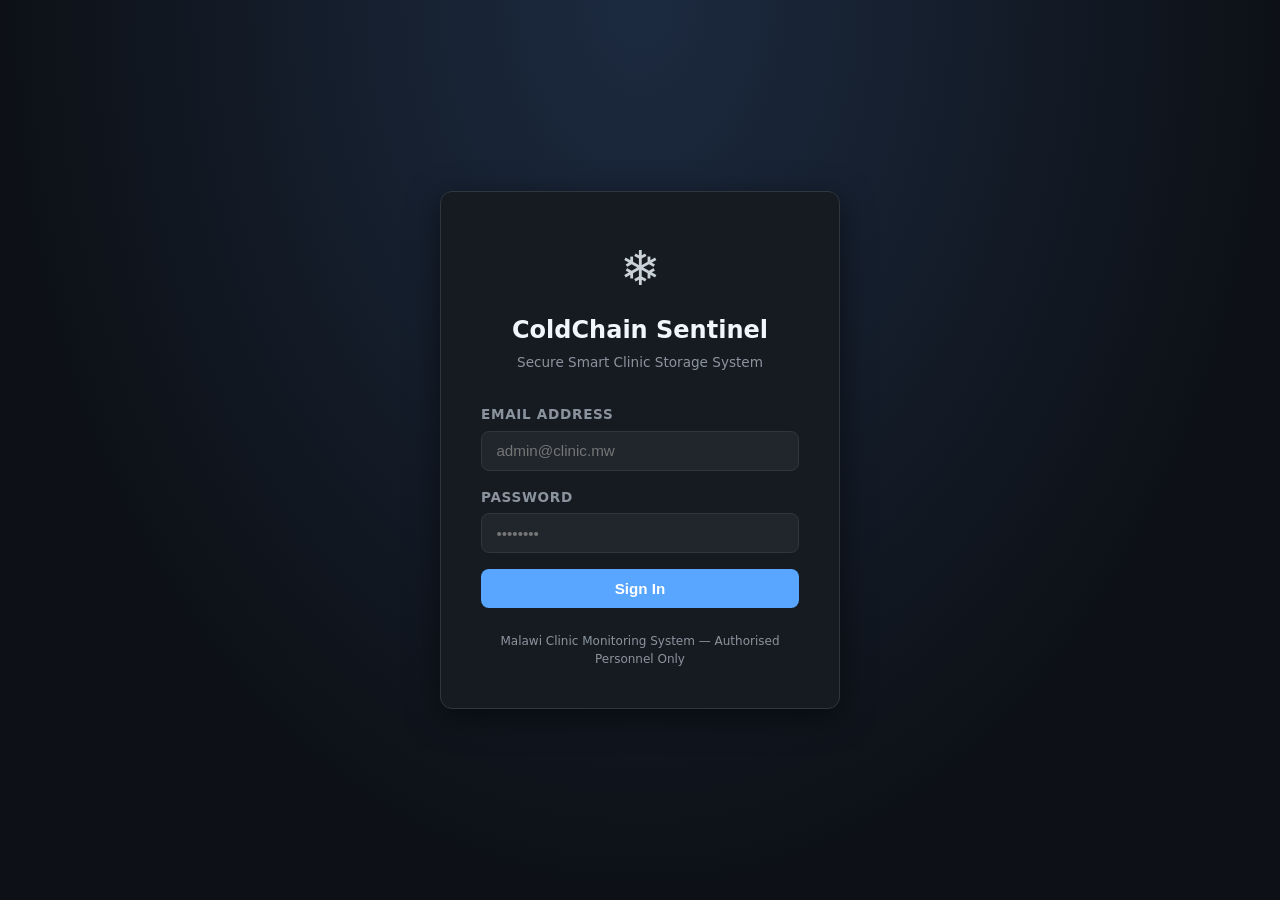
==== index.html @ 16b0f141 "Add vercel.json for static deployment" ====
<!DOCTYPE html>
<html lang="en">
<head>
  <meta charset="UTF-8" />
  <meta name="viewport" content="width=device-width, initial-scale=1.0" />
  <title>ColdChain Sentinel – Dashboard</title>
  <link rel="stylesheet" href="styles.css" />
</head>
<body>

<!-- ─── ALERT AUDIO ─────────────────────────────────────────── -->
<!-- Web Audio API used in app.js; no external files needed -->

<div class="dashboard">

  <!-- TOPBAR -->
  <header class="topbar">
    <div class="topbar-brand">
      <span class="icon">❄️</span>
      <span>ColdChain Sentinel</span>
    </div>
    <div class="topbar-right">
      <div class="live-dot"></div>
      <span class="live-label" id="lastUpdate">Connecting…</span>
      <span class="user-tag" id="userTag">—</span>
      <button class="btn-outline" id="logoutBtn">Logout</button>
    </div>
  </header>

  <!-- MAIN CONTENT -->
  <main class="content">

    <!-- CRITICAL ALERT BANNER -->
    <div class="alert-banner hidden" id="alertBanner">
      <span class="alert-icon">🚨</span>
      <span id="alertText">Critical condition detected</span>
    </div>

    <!-- ENVIRONMENTAL STATUS -->
    <div class="section">
      <p class="section-title">Environmental Status</p>
      <div class="stat-grid">

        <div class="stat-card" id="cardTemp">
          <div class="stat-label">🌡 Temperature</div>
          <div class="stat-value" id="valTemp">--.-</div>
          <div class="stat-sub">°Celsius — threshold 28°C</div>
        </div>

        <div class="stat-card" id="cardHum">
          <div class="stat-label">💧 Humidity</div>
          <div class="stat-value" id="valHum">--.-</div>
          <div class="stat-sub">% Relative Humidity</div>
        </div>

        <div class="stat-card" id="cardGas">
          <div class="stat-label">☁️ Gas Status</div>
          <div class="stat-value" id="valGas">---</div>
          <div class="stat-sub">MQ-2 Digital Output</div>
        </div>

        <div class="stat-card" id="cardPower">
          <div class="stat-label">⚡ Power Source</div>
          <div class="stat-value" id="valPower">---</div>
          <div class="stat-sub" id="subPower">Monitoring grid input</div>
        </div>

      </div>
    </div>

    <!-- FAN STATES -->
    <div>
      <p class="section-title">Ventilation Fans</p>
      <div class="fan-grid">
        <div class="fan-card" id="fanGasCard">
          <div class="fan-icon">🌀</div>
          <div class="fan-name">Gas Ventilation Fan</div>
          <div class="fan-state" id="fanGasState">OFF</div>
        </div>
        <div class="fan-card" id="fanTempCard">
          <div class="fan-icon">🌀</div>
          <div class="fan-name">Temperature Cooling Fan</div>
          <div class="fan-state" id="fanTempState">OFF</div>
        </div>
      </div>
    </div>

    <!-- BOTTOM ROW: recent alerts + event logs -->
    <div class="bottom-row">

      <!-- RECENT ALERTS -->
      <div>
        <p class="section-title">Recent Alerts</p>
        <div class="log-panel">
          <div class="log-header">
            <h3>Active Alerts</h3>
            <span id="alertCount" class="log-badge badge-red">0</span>
          </div>
          <div class="log-list" id="alertList">
            <div class="log-row" style="color:var(--text-dim);">
              <span class="log-time">—</span>
              <span>—</span>
              <span>No active alerts</span>
            </div>
          </div>
        </div>
      </div>

      <!-- EVENT LOG -->
      <div>
        <p class="section-title">Event Log</p>
        <div class="log-panel">
          <div class="log-header">
            <h3>Access &amp; Environment Log</h3>
            <button class="btn-outline" id="refreshLog">↻ Refresh</button>
          </div>
          <div class="log-list" id="eventLog">
            <div class="log-row" style="color:var(--text-dim);">
              <span class="log-time">Loading…</span>
              <span>—</span>
              <span>—</span>
            </div>
          </div>
        </div>
      </div>

    </div><!-- /bottom-row -->

  </main><!-- /content -->
</div><!-- /dashboard -->

<script src="app.js"></script>
</body>
</html>
---- styles.css ----
/* ============================================================
   ColdChain Sentinel – Stylesheet
   Clean, clinical UI with status-driven colour coding
   ============================================================ */

/* ─── RESET & BASE ─────────────────────────────────────────── */
*, *::before, *::after { box-sizing: border-box; margin: 0; padding: 0; }

:root {
  --bg:           #0d1117;
  --surface:      #161b22;
  --surface-2:    #21262d;
  --border:       #30363d;
  --text:         #c9d1d9;
  --text-dim:     #8b949e;
  --text-bright:  #f0f6fc;

  --blue:         #58a6ff;
  --green:        #3fb950;
  --yellow:       #d29922;
  --red:          #f85149;
  --orange:       #e3823a;
  --teal:         #39d353;

  --card-radius:  12px;
  --gap:          1.25rem;
  --font:         'Segoe UI', system-ui, -apple-system, sans-serif;
}

html, body {
  height: 100%;
  background: var(--bg);
  color: var(--text);
  font-family: var(--font);
  font-size: 16px;
  line-height: 1.5;
}

/* ─── LOGIN PAGE ───────────────────────────────────────────── */
.login-page {
  display: flex;
  align-items: center;
  justify-content: center;
  min-height: 100vh;
  background: radial-gradient(ellipse at 50% 0%, #1c2a40 0%, var(--bg) 70%);
}

.login-card {
  background: var(--surface);
  border: 1px solid var(--border);
  border-radius: var(--card-radius);
  padding: 2.5rem;
  width: 100%;
  max-width: 400px;
  box-shadow: 0 8px 32px rgba(0,0,0,0.5);
  animation: fadeIn 0.8s ease-out;
}

.login-logo {
  text-align: center;
  margin-bottom: 2rem;
}

.logo-icon { font-size: 3rem; margin-bottom: 0.5rem; }

.login-logo h1 {
  font-size: 1.5rem;
  font-weight: 700;
  color: var(--text-bright);
}

.login-logo .subtitle {
  color: var(--text-dim);
  font-size: 0.85rem;
  margin-top: 0.25rem;
}

/* ─── FORM ─────────────────────────────────────────────────── */
.login-form { display: flex; flex-direction: column; gap: 1rem; }

.form-group { display: flex; flex-direction: column; gap: 0.4rem; }

.form-group label {
  font-size: 0.85rem;
  font-weight: 600;
  color: var(--text-dim);
  text-transform: uppercase;
  letter-spacing: 0.05em;
}

input[type="email"],
input[type="password"],
input[type="text"] {
  background: var(--surface-2);
  border: 1px solid var(--border);
  border-radius: 8px;
  color: var(--text-bright);
  padding: 0.65rem 0.9rem;
  font-size: 0.95rem;
  outline: none;
  transition: border-color 0.2s;
  width: 100%;
}

input:focus { border-color: var(--blue); }

.error-msg {
  background: rgba(248,81,73,0.15);
  border: 1px solid var(--red);
  border-radius: 6px;
  color: var(--red);
  padding: 0.6rem 0.9rem;
  font-size: 0.85rem;
}

@keyframes fadeIn {
  from {
    opacity: 0;
    transform: translateY(20px);
  }
  to {
    opacity: 1;
    transform: translateY(0);
  }
}

/* ─── BUTTONS ──────────────────────────────────────────────── */
.btn-primary {
  background: var(--blue);
  border: none;
  border-radius: 8px;
  color: #fff;
  cursor: pointer;
  font-size: 0.95rem;
  font-weight: 600;
  padding: 0.7rem 1.2rem;
  transition: background 0.2s, opacity 0.2s;
  display: inline-flex;
  align-items: center;
  justify-content: center;
  gap: 0.5rem;
}

.btn-primary:hover { background: #79b8ff; }
.btn-primary:disabled { opacity: 0.6; cursor: not-allowed; }
.btn-full { width: 100%; }

.btn-outline {
  background: transparent;
  border: 1px solid var(--border);
  border-radius: 8px;
  color: var(--text);
  cursor: pointer;
  font-size: 0.85rem;
  padding: 0.4rem 0.8rem;
  transition: border-color 0.2s, color 0.2s;
}

.btn-outline:hover { border-color: var(--blue); color: var(--blue); }

/* ─── SPINNER ──────────────────────────────────────────────── */
.spinner {
  width: 16px; height: 16px;
  border: 2px solid rgba(255,255,255,0.3);
  border-top-color: #fff;
  border-radius: 50%;
  animation: spin 0.7s linear infinite;
}
@keyframes spin { to { transform: rotate(360deg); } }

.login-footer {
  text-align: center;
  color: var(--text-dim);
  font-size: 0.75rem;
  margin-top: 1.5rem;
}

/* ─── DASHBOARD LAYOUT ─────────────────────────────────────── */
.dashboard {
  display: grid;
  grid-template-rows: 56px 1fr;
  min-height: 100vh;
}

/* ─── TOPBAR ───────────────────────────────────────────────── */
.topbar {
  display: flex;
  align-items: center;
  justify-content: space-between;
  padding: 0 1.5rem;
  background: rgba(16, 23, 30, 0.70);
  border-bottom: 1px solid rgba(255,255,255,0.08);
  backdrop-filter: blur(8px);
  -webkit-backdrop-filter: blur(8px);
  position: sticky;
  top: 0;
  z-index: 100;
  box-shadow: 0 8px 20px rgba(0,0,0,0.35);
  border-radius: 0 0 14px 14px;
}


.topbar-brand {
  display: flex;
  align-items: center;
  gap: 0.6rem;
  font-weight: 700;
  font-size: 1.2rem;
  color: var(--text-bright);
}

.topbar-brand .icon { font-size: 1.3rem; }

.topbar-right {
  display: flex;
  align-items: center;
  gap: 0.8rem;
}

.live-dot {
  width: 8px; height: 8px;
  background: var(--green);
  border-radius: 50%;
  animation: pulse 2s infinite;
}
@keyframes pulse {
  0%, 100% { opacity: 1; }
  50%       { opacity: 0.3; }
}

.live-label { font-size: 0.8rem; color: var(--text-dim); }

.user-tag {
  background: var(--surface-2);
  border: 1px solid var(--border);
  border-radius: 20px;
  padding: 0.25rem 0.75rem;
  font-size: 0.8rem;
  color: var(--text-dim);
}

/* ─── MAIN CONTENT ─────────────────────────────────────────── */
.content {
  padding: 1.5rem;
  display: flex;
  flex-direction: column;
  gap: var(--gap);
  overflow-y: auto;
}

/* ─── SECTION TITLE ────────────────────────────────────────── */
.section-title {
  font-size: 0.85rem;
  font-weight: 800;
  text-transform: uppercase;
  letter-spacing: 0.12em;
  color: var(--text-bright);
  margin-bottom: 0.4rem;
  text-align: center;
}

/* ─── STAT GRID ────────────────────────────────────────────── */
.stat-grid {
  display: grid;
  grid-template-columns: repeat(auto-fit, minmax(170px, 1fr));
  gap: 0.8rem;
  max-width: 760px;
  margin: 0 auto;
}

@media (max-width: 768px) {
  .stat-grid { grid-template-columns: repeat(auto-fit, minmax(140px, 1fr)); }
  .stat-card { padding: 0.95rem; }
  .stat-label { font-size: 0.68rem; }
  .stat-value { font-size: 1.45rem; }
  .stat-sub { font-size: 0.72rem; }
  .fan-name { font-size: 0.88rem; }
  .fan-state { font-size: 1rem; }
}


/* ─── STAT CARD ────────────────────────────────────────────── */
.stat-card {
  background: var(--surface);
  border: 1px solid var(--border);
  border-radius: var(--card-radius);
  padding: 1.2rem;
  display: flex;
  flex-direction: column;
  align-items: center;
  text-align: center;
  gap: 0.5rem;
  transition: border-color 0.3s;
}

.stat-card.alert  { border-color: var(--red);    background: rgba(248,81,73,0.07); }
.stat-card.warn   { border-color: var(--yellow);  background: rgba(210,153,34,0.07); }
.stat-card.ok     { border-color: var(--green);   background: rgba(63,185,80,0.07); }

.stat-label {
  font-size: 0.75rem;
  font-weight: 600;
  text-transform: uppercase;
  letter-spacing: 0.06em;
  color: var(--text-dim);
  display: flex;
  align-items: center;
  gap: 0.4rem;
}

.stat-value {
  font-size: 2rem;
  font-weight: 700;
  color: var(--text-bright);
  line-height: 1;
}

.stat-value.red    { color: var(--red); }
.stat-value.green  { color: var(--green); }
.stat-value.yellow { color: var(--yellow); }
.stat-value.blue   { color: var(--blue); }

.stat-sub {
  font-size: 0.78rem;
  color: var(--text-dim);
}

/* ─── ALERT BANNER ─────────────────────────────────────────── */
.alert-banner {
  background: rgba(248,81,73,0.12);
  border: 1px solid var(--red);
  border-radius: var(--card-radius);
  padding: 0.9rem 1.2rem;
  display: flex;
  align-items: center;
  gap: 0.75rem;
  color: #ff8080;
  font-weight: 600;
  font-size: 0.9rem;
}

.alert-banner .alert-icon { font-size: 1.4rem; }
.alert-banner.hidden { display: none; }

/* ─── LOG PANEL ────────────────────────────────────────────── */
.log-panel {
  background: var(--surface);
  border: 1px solid var(--border);
  border-radius: var(--card-radius);
  overflow: hidden;
}

.log-header {
  display: flex;
  align-items: center;
  justify-content: space-between;
  padding: 0.8rem 1.2rem;
  border-bottom: 1px solid var(--border);
}

.log-header h3 {
  font-size: 0.9rem;
  font-weight: 600;
  color: var(--text-bright);
}

.log-list {
  max-height: 320px;
  overflow-y: auto;
}

.log-row {
  display: grid;
  grid-template-columns: 160px 140px 1fr;
  align-items: center;
  gap: 0.75rem;
  padding: 0.6rem 1.2rem;
  border-bottom: 1px solid var(--border);
  font-size: 0.82rem;
  transition: background 0.15s;
}

.log-row:hover { background: var(--surface-2); }
.log-row:last-child { border-bottom: none; }

.log-time { color: var(--text-dim); font-family: monospace; }

.log-badge {
  display: inline-block;
  padding: 0.15rem 0.5rem;
  border-radius: 20px;
  font-size: 0.72rem;
  font-weight: 700;
  text-transform: uppercase;
}

.badge-green  { background: rgba(63,185,80,0.2);   color: var(--green); }
.badge-red    { background: rgba(248,81,73,0.2);    color: var(--red); }
.badge-yellow { background: rgba(210,153,34,0.2);   color: var(--yellow); }
.badge-blue   { background: rgba(88,166,255,0.2);   color: var(--blue); }
.badge-orange { background: rgba(227,130,58,0.2);   color: var(--orange); }

/* ─── FAN STATUS CARDS ─────────────────────────────────────── */
.fan-grid {
  display: grid;
  grid-template-columns: 1fr 1fr;
  gap: var(--gap);
}

.fan-card {
  background: var(--surface);
  border: 1px solid var(--border);
  border-radius: var(--card-radius);
  padding: 1.2rem;
  text-align: center;
  transition: border-color 0.3s;
}

.fan-card.on  { border-color: var(--blue); }
.fan-card.off { border-color: var(--border); }

.fan-icon { font-size: 2.5rem; transition: transform 0.3s; }
.fan-card.on .fan-icon { animation: rotate 1.5s linear infinite; }
@keyframes rotate { to { transform: rotate(360deg); } }

 .fan-name { font-size: 0.95rem; color: var(--text-bright); margin-top: 0.4rem; font-weight: 700; text-transform: uppercase; }
 .fan-state { font-size: 1.05rem; font-weight: 800; margin-top: 0.2rem; }
.fan-card.on  .fan-state { color: var(--blue); }
.fan-card.off .fan-state { color: var(--text-dim); }

/* ─── BOTTOM ROW ───────────────────────────────────────────── */
.bottom-row {
  display: grid;
  grid-template-columns: 1fr 2fr;
  gap: var(--gap);
}

@media (max-width: 768px) {
  .bottom-row { grid-template-columns: 1fr; }
  .stat-grid  { grid-template-columns: 1fr 1fr; }
  .fan-grid   { grid-template-columns: 1fr 1fr; }
  .log-row    { grid-template-columns: 120px 110px 1fr; }
}

/* ─── SCROLL ───────────────────────────────────────────────── */
::-webkit-scrollbar { width: 6px; }
::-webkit-scrollbar-track { background: transparent; }
::-webkit-scrollbar-thumb { background: var(--border); border-radius: 3px; }
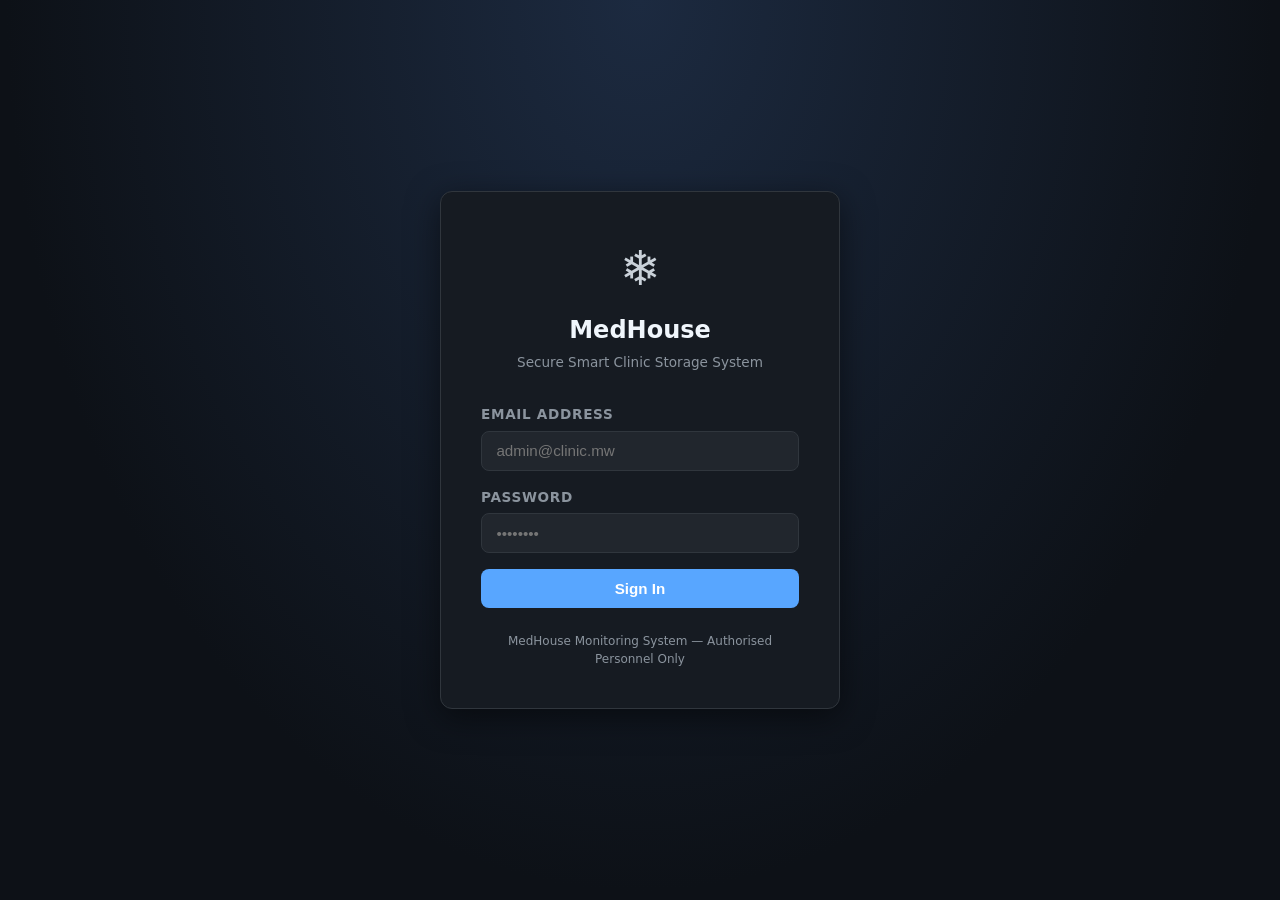
==== commit 3ef0138f: "Update branding from ColdChain Sentinel to MedHouse in dashboard and login pages" ====
--- a/index.html
+++ b/index.html
@@ -3,132 +3,111 @@
 <head>
   <meta charset="UTF-8" />
   <meta name="viewport" content="width=device-width, initial-scale=1.0" />
-  <title>ColdChain Sentinel – Dashboard</title>
+  <title>MedHouse – Login</title>
   <link rel="stylesheet" href="styles.css" />
 </head>
-<body>
+<body class="login-page">
 
-<!-- ─── ALERT AUDIO ─────────────────────────────────────────── -->
-<!-- Web Audio API used in app.js; no external files needed -->
-
-<div class="dashboard">
-
-  <!-- TOPBAR -->
-  <header class="topbar">
-    <div class="topbar-brand">
-      <span class="icon">❄️</span>
-      <span>ColdChain Sentinel</span>
-    </div>
-    <div class="topbar-right">
-      <div class="live-dot"></div>
-      <span class="live-label" id="lastUpdate">Connecting…</span>
-      <span class="user-tag" id="userTag">—</span>
-      <button class="btn-outline" id="logoutBtn">Logout</button>
-    </div>
-  </header>
-
-  <!-- MAIN CONTENT -->
-  <main class="content">
-
-    <!-- CRITICAL ALERT BANNER -->
-    <div class="alert-banner hidden" id="alertBanner">
-      <span class="alert-icon">🚨</span>
-      <span id="alertText">Critical condition detected</span>
+  <div class="login-card">
+    <div class="login-logo">
+      <div class="logo-icon">❄️</div>
+      <h1>MedHouse</h1>
+      <p class="subtitle">Secure Smart Clinic Storage System</p>
     </div>
 
-    <!-- ENVIRONMENTAL STATUS -->
-    <div class="section">
-      <p class="section-title">Environmental Status</p>
-      <div class="stat-grid">
-
-        <div class="stat-card" id="cardTemp">
-          <div class="stat-label">🌡 Temperature</div>
-          <div class="stat-value" id="valTemp">--.-</div>
-          <div class="stat-sub">°Celsius — threshold 28°C</div>
-        </div>
-
-        <div class="stat-card" id="cardHum">
-          <div class="stat-label">💧 Humidity</div>
-          <div class="stat-value" id="valHum">--.-</div>
-          <div class="stat-sub">% Relative Humidity</div>
-        </div>
-
-        <div class="stat-card" id="cardGas">
-          <div class="stat-label">☁️ Gas Status</div>
-          <div class="stat-value" id="valGas">---</div>
-          <div class="stat-sub">MQ-2 Digital Output</div>
-        </div>
-
-        <div class="stat-card" id="cardPower">
-          <div class="stat-label">⚡ Power Source</div>
-          <div class="stat-value" id="valPower">---</div>
-          <div class="stat-sub" id="subPower">Monitoring grid input</div>
-        </div>
-
-      </div>
-    </div>
-
-    <!-- FAN STATES -->
-    <div>
-      <p class="section-title">Ventilation Fans</p>
-      <div class="fan-grid">
-        <div class="fan-card" id="fanGasCard">
-          <div class="fan-icon">🌀</div>
-          <div class="fan-name">Gas Ventilation Fan</div>
-          <div class="fan-state" id="fanGasState">OFF</div>
-        </div>
-        <div class="fan-card" id="fanTempCard">
-          <div class="fan-icon">🌀</div>
-          <div class="fan-name">Temperature Cooling Fan</div>
-          <div class="fan-state" id="fanTempState">OFF</div>
-        </div>
-      </div>
-    </div>
-
-    <!-- BOTTOM ROW: recent alerts + event logs -->
-    <div class="bottom-row">
-
-      <!-- RECENT ALERTS -->
-      <div>
-        <p class="section-title">Recent Alerts</p>
-        <div class="log-panel">
-          <div class="log-header">
-            <h3>Active Alerts</h3>
-            <span id="alertCount" class="log-badge badge-red">0</span>
-          </div>
-          <div class="log-list" id="alertList">
-            <div class="log-row" style="color:var(--text-dim);">
-              <span class="log-time">—</span>
-              <span>—</span>
-              <span>No active alerts</span>
-            </div>
-          </div>
-        </div>
+    <form id="loginForm" class="login-form" autocomplete="off">
+      <div class="form-group">
+        <label for="email">Email Address</label>
+        <input
+          type="email"
+          id="email"
+          name="email"
+          placeholder="admin@clinic.mw"
+          required
+          autocomplete="username"
+        />
       </div>
 
-      <!-- EVENT LOG -->
-      <div>
-        <p class="section-title">Event Log</p>
-        <div class="log-panel">
-          <div class="log-header">
-            <h3>Access &amp; Environment Log</h3>
-            <button class="btn-outline" id="refreshLog">↻ Refresh</button>
-          </div>
-          <div class="log-list" id="eventLog">
-            <div class="log-row" style="color:var(--text-dim);">
-              <span class="log-time">Loading…</span>
-              <span>—</span>
-              <span>—</span>
-            </div>
-          </div>
-        </div>
+      <div class="form-group">
+        <label for="password">Password</label>
+        <input
+          type="password"
+          id="password"
+          name="password"
+          placeholder="••••••••"
+          required
+          autocomplete="current-password"
+        />
       </div>
 
-    </div><!-- /bottom-row -->
+      <div id="loginError" class="error-msg" style="display:none;"></div>
 
-  </main><!-- /content -->
-</div><!-- /dashboard -->
+      <button type="submit" id="loginBtn" class="btn-primary btn-full">
+        <span id="btnText">Sign In</span>
+        <span id="btnSpinner" class="spinner" style="display:none;"></span>
+      </button>
+    </form>
 
-<script src="app.js"></script>
+    <p class="login-footer">
+      MedHouse Monitoring System &mdash; Authorised Personnel Only
+    </p>
+  </div>
+
+  <script>
+    // ✅ Login page uses the ANON key (safe for browser — Auth only)
+    // Find it in: Supabase Dashboard → Settings → API → Project API Keys
+    // ⚠️  Do NOT paste the service role key here.
+    const SUPABASE_URL = "https://qcojndalmzrlhfhcinhk.supabase.co";   // ✅ Your Supabase URL here
+    const SUPABASE_KEY = "eyJhbGciOiJIUzI1NiIsInR5cCI6IkpXVCJ9.eyJpc3MiOiJzdXBhYmFzZSIsInJlZiI6InFjb2puZGFsbXpybGhmaGNpbmhrIiwicm9sZSI6ImFub24iLCJpYXQiOjE3NzQyMTg3MTAsImV4cCI6MjA4OTc5NDcxMH0.OipZIfHCuui32ltsKmKe7LmRpvOwsvJqORKcu_qxk2s";   // ✅ Anon key — Auth login only
+
+    document.getElementById("loginForm").addEventListener("submit", async (e) => {
+      e.preventDefault();
+
+      const email    = document.getElementById("email").value.trim();
+      const password = document.getElementById("password").value;
+      const errorEl  = document.getElementById("loginError");
+      const btnText  = document.getElementById("btnText");
+      const spinner  = document.getElementById("btnSpinner");
+
+      errorEl.style.display = "none";
+      btnText.style.display  = "none";
+      spinner.style.display  = "inline-block";
+
+      try {
+        const res = await fetch(`${SUPABASE_URL}/auth/v1/token?grant_type=password`, {
+          method: "POST",
+          headers: {
+            "apikey": SUPABASE_KEY,
+            "Content-Type": "application/json"
+          },
+          body: JSON.stringify({ email, password })
+        });
+
+        const data = await res.json();
+
+        if (!res.ok || data.error) {
+          throw new Error(data.error_description || data.message || "Invalid credentials");
+        }
+
+        // Store session
+        sessionStorage.setItem("sb_access_token",  data.access_token);
+        sessionStorage.setItem("sb_refresh_token", data.refresh_token);
+        sessionStorage.setItem("sb_user_email",    email);
+
+        window.location.href = "dashboard.html";
+
+      } catch (err) {
+        errorEl.textContent    = err.message;
+        errorEl.style.display  = "block";
+        btnText.style.display  = "inline";
+        spinner.style.display  = "none";
+      }
+    });
+
+    // Redirect if already logged in
+    if (sessionStorage.getItem("sb_access_token")) {
+      window.location.href = "dashboard.html";
+    }
+  </script>
 </body>
 </html>
--- a/styles.css
+++ b/styles.css
@@ -34,6 +34,7 @@
   font-family: var(--font);
   font-size: 16px;
   line-height: 1.5;
+  overflow-x: hidden;
 }
 
 /* ─── LOGIN PAGE ───────────────────────────────────────────── */
@@ -180,6 +181,7 @@
   display: grid;
   grid-template-rows: 56px 1fr;
   min-height: 100vh;
+  width: 100%;
 }
 
 /* ─── TOPBAR ───────────────────────────────────────────────── */
@@ -246,6 +248,7 @@
   flex-direction: column;
   gap: var(--gap);
   overflow-y: auto;
+  min-width: 0;
 }
 
 /* ─── SECTION TITLE ────────────────────────────────────────── */
@@ -266,6 +269,7 @@
   gap: 0.8rem;
   max-width: 760px;
   margin: 0 auto;
+  width: 100%;
 }
 
 @media (max-width: 768px) {
@@ -348,6 +352,7 @@
   border: 1px solid var(--border);
   border-radius: var(--card-radius);
   overflow: hidden;
+  min-width: 0;
 }
 
 .log-header {
@@ -367,6 +372,7 @@
 .log-list {
   max-height: 320px;
   overflow-y: auto;
+  overflow-x: hidden;
 }
 
 .log-row {
@@ -378,6 +384,7 @@
   border-bottom: 1px solid var(--border);
   font-size: 0.82rem;
   transition: background 0.15s;
+  min-width: 0;
 }
 
 .log-row:hover { background: var(--surface-2); }
@@ -405,6 +412,7 @@
   display: grid;
   grid-template-columns: 1fr 1fr;
   gap: var(--gap);
+  min-width: 0;
 }
 
 .fan-card {
@@ -433,6 +441,7 @@
   display: grid;
   grid-template-columns: 1fr 2fr;
   gap: var(--gap);
+  min-width: 0;
 }
 
 @media (max-width: 768px) {
@@ -442,6 +451,44 @@
   .log-row    { grid-template-columns: 120px 110px 1fr; }
 }
 
+@media (max-width: 640px) {
+  .dashboard {
+    grid-template-rows: auto 1fr;
+  }
+
+  .topbar {
+    flex-direction: column;
+    align-items: stretch;
+    gap: 0.75rem;
+    padding: 0.9rem 1rem;
+  }
+
+  .topbar-right {
+    flex-wrap: wrap;
+    justify-content: space-between;
+  }
+
+  .content {
+    padding: 1rem;
+  }
+
+  .stat-grid,
+  .fan-grid {
+    grid-template-columns: 1fr;
+  }
+
+  .log-header {
+    flex-direction: column;
+    align-items: flex-start;
+    gap: 0.6rem;
+  }
+
+  .log-row {
+    grid-template-columns: 1fr;
+    gap: 0.35rem;
+  }
+}
+
 /* ─── SCROLL ───────────────────────────────────────────────── */
 ::-webkit-scrollbar { width: 6px; }
 ::-webkit-scrollbar-track { background: transparent; }
